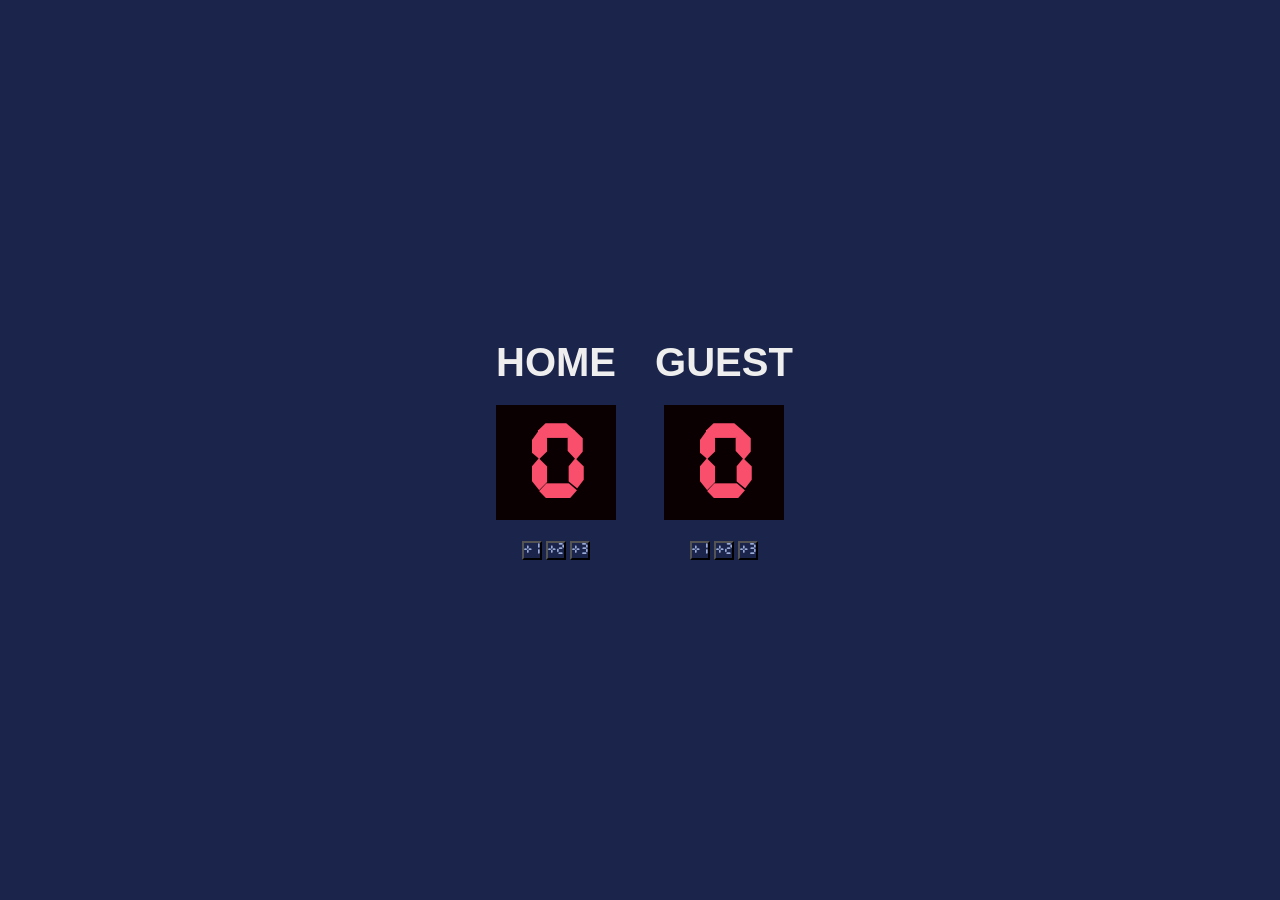
==== basketball-scoreboard/index.html @ c28c0275 "First Commit" ====
<html>

<head>
    <link rel="stylesheet" href="index.css">
</head>

<body>
    <div class="container">
        <div class="column">
            <h3 class="score-title">HOME</h3>
            <h2 class="score" id="home-score">0</h2>
            <div>
                <button id="home-plus-one-btn" onclick="increaseMultiPoints(1, 'home')">+1</button>
                <button id="home-plus-two-btn" onclick="increaseMultiPoints(2, 'home')">+2</button>
                <button id="home-plus-three-btn" onclick="increaseMultiPoints(3, 'home')">+3</button>
            </div>
        </div>
        <div class="column">
            <h3 class="score-title">GUEST</h3>
            <h2 class="score" id="guest-score">0</h2>
            <div>
                <button id="guest-plus-one-btn" onclick="increaseMultiPoints(1, 'guest')">+1</button>
                <button id="guest-plus-two-btn" onclick="increaseMultiPoints(2, 'guest')">+2</button>
                <button id=" guest-plus-three-btn" onclick="increaseMultiPoints(3, 'guest')">+3</button>
            </div>
        </div>
    </div>
    <script src=" index.js"></script>
</body>

</html>
---- basketball-scoreboard/index.css ----
:root {
    --background: rgba(27, 36, 74, 1);
    --primary: rgba(154, 171, 216, 1);
    --heading: rgba(238, 238, 238, 1);
    --text: rgba(249, 79, 109, 1);
    --scoreboard: rgba(8, 0, 1, 1);
}

html {
    box-sizing: border-box;
}

body {
    margin: 0;
    text-align: center;
    background: #1B244A
}

.score-title {
    color: #eeeeee;
    font-family: Verdana, Geneva, Tahoma, sans-serif;

}

.score {
    font-family: 'Cursed Timer', monospace;
    background: #0a0001;
    font-size: 90px;
    color: #F94F6D;
    width: 120px;
    margin: 20px;
}

.container {
    display: flex;
    flex-wrap: wrap;
    gap: 0.5em;
    color: var(--heading);
    text-align: center;
}

button {
    font-family: 'Cursed Timer', monospace;
    background: none;
    color: #9AABD8;
}

@font-face {
    font-family: 'Cursed Timer';
    /* Update the path below to match where you saved your file */
    src: url('./fonts/CursedTimerUlil-Aznm.ttf')format('truetype');
    font-weight: normal;
    font-style: normal;
}

/* === CSS Variables === */

:root {
    --background: rgba(27, 36, 74, 1);
    --primary: rgba(154, 171, 216, 1);
    --heading: rgba(238, 238, 238, 1);
    --text: rgba(249, 79, 109, 1);
    --scoreboard: rgba(8, 0, 1, 1);
}

html {
    box-sizing: border-box;
}

*,
*::before,
*::after {
    box-sizing: inherit;
}

* {
    margin: 0;
    padding: 0;
}

/* === Fonts === */


body {
    background-color: var(--background);
    min-height: 100vh;
    display: flex;
    justify-content: center;
    align-items: center;
}

/* === Heading === */

.heading {
    font-family: "Verdana", sans-serif;
    color: var(--heading);
    text-transform: uppercase;
    letter-spacing: 2px;
}

/* === Container === */

.container {
    display: flex;
    flex-wrap: wrap;
    gap: 0.5em;
    color: var(--heading);
    text-align: center;
}

/* === Home & Guest Section ==== */

.home,
.guest {
    width: 18em;
    padding: 1em;
    /*border: 1px solid white;*/
}

h3 {
    font-family: "Verdana", sans-serif;
    font-size: 2.5rem;
}

/* === Home & Guest Counters === */

.scoreboard-home,
.scoreboard-guest {
    width: 8.75em;
    background-color: var(--scoreboard);
    margin: 1.25em auto;
    border-radius: 5px;
}

h2 {
    font-family: "Cursed Timer ULiL", sans-serif;
    font-size: 5.625rem;
    text-align: center;
    color: var(--text);
    padding-top: 0.18em;
}

/* === Buttons === */

.buttons {
    display: flex;
    gap: 0.4em;
    justify-content: center;
    align-items: center;
    flex-wrap: wrap;

}

.home-plus-one-btn,
.home-plus-two-btn,
.home-plus-three-btn,
.guest-plus-one-btn,
.guest-plus-two-btn,
.guest-plus-three-btn,
.reset-btn {
    border: 0;
    padding: 0.5625em;
    cursor: pointer;
    background-color: transparent;
    color: var(--primary);
    border: 2px solid var(--primary);
    border-radius: 5px;
    font-size: 0.9rem;
    font-family: "Cursed Timer ULiL", sans-serif;
}

.reset-btn {
    letter-spacing: 0.125em;
}

.buttons>button:active {
    transform: scale(0.96);
}

/* === Media Queries === */

@media (max-width: 667px) {

    .container {
        margin: 5em;
    }

}
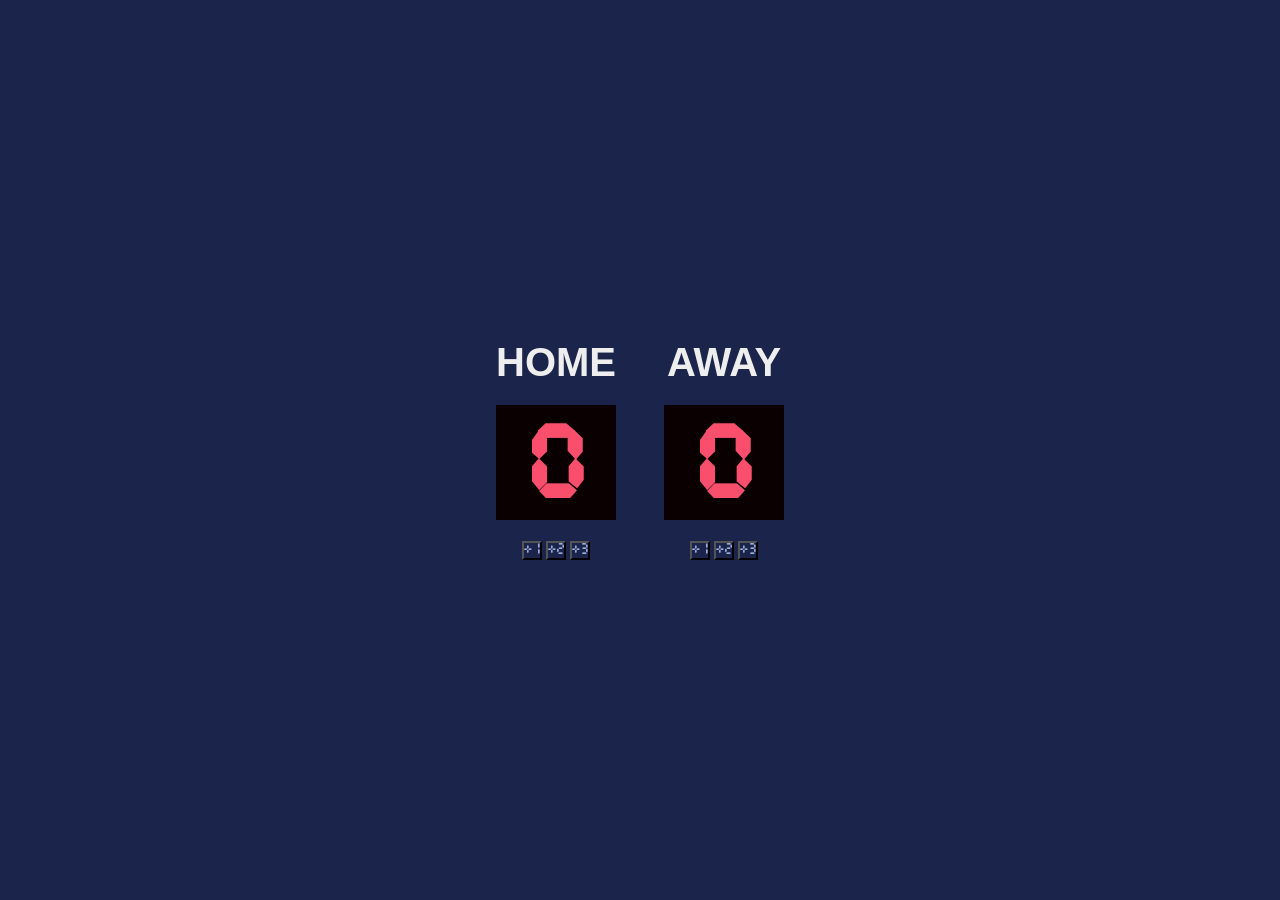
==== commit d0328398: "Changed Guest to AWAY" ====
--- a/basketball-scoreboard/index.html
+++ b/basketball-scoreboard/index.html
@@ -16,7 +16,7 @@
             </div>
         </div>
         <div class="column">
-            <h3 class="score-title">GUEST</h3>
+            <h3 class="score-title">AWAY</h3>
             <h2 class="score" id="guest-score">0</h2>
             <div>
                 <button id="guest-plus-one-btn" onclick="increaseMultiPoints(1, 'guest')">+1</button>
